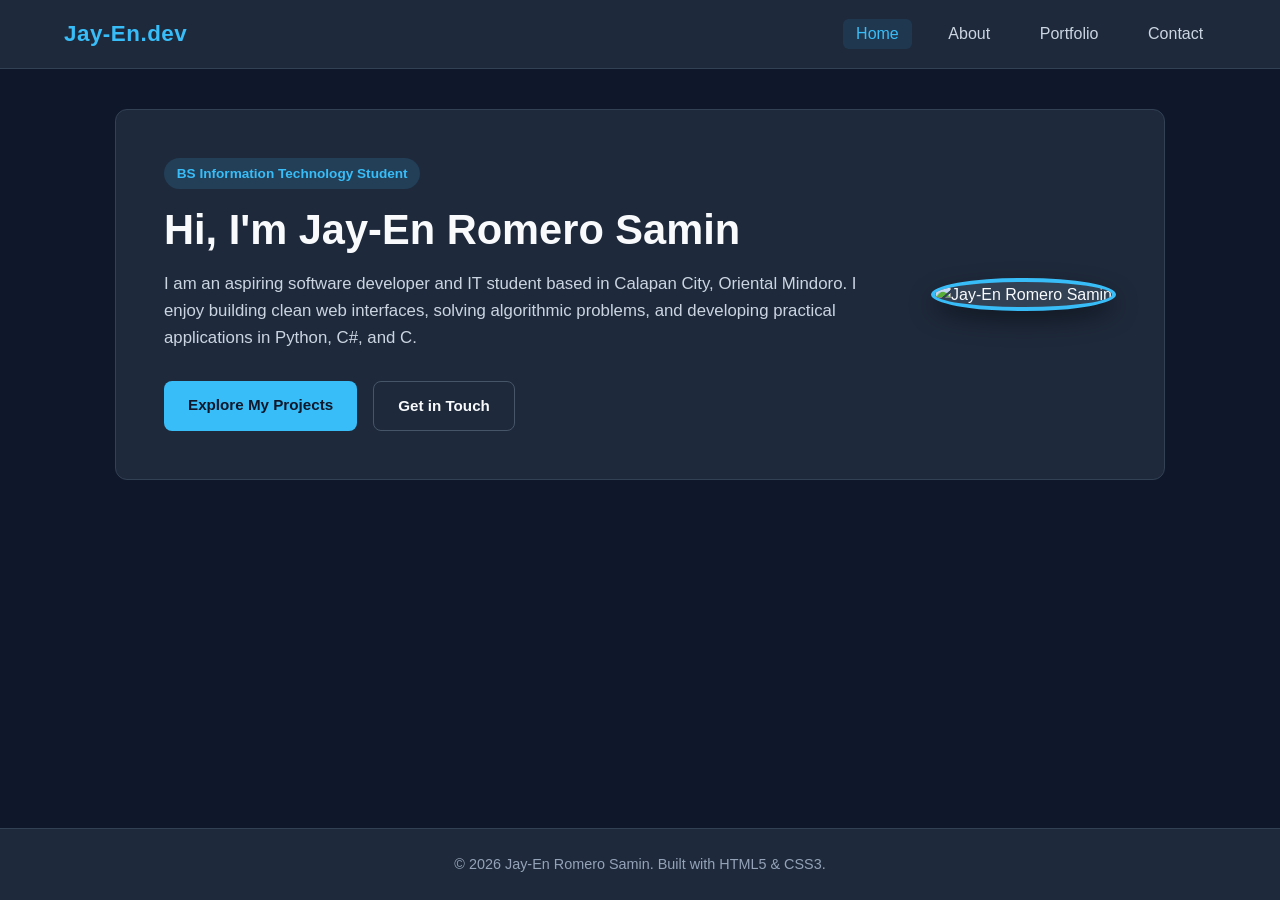
==== index.html @ a7eef19b "Add portfolio content" ====
<!DOCTYPE html>
<html lang="en">
<head>
    <meta charset="UTF-8">
    <meta name="viewport" content="width=device-width, initial-scale=1.0">
    <title>Jay-En R. Samin | Portfolio</title>
    <link rel="stylesheet" href="style.css">
</head>
<body>
    <header>
        <a href="index.html" class="logo">Jay-En.dev</a>
        <nav>
            <ul>
                <li><a href="index.html" class="active">Home</a></li>
                <li><a href="about.html">About</a></li>
                <li><a href="portfolio.html">Portfolio</a></li>
                <li><a href="contact.html">Contact</a></li>
            </ul>
        </nav>
    </header>

    <main>
        <section class="hero">
            <div class="hero-content">
                <span class="badge">BS Information Technology Student</span>
                <h1>Hi, I'm Jay-En Romero Samin</h1>
                <p>
                    I am an aspiring software developer and IT student based in Calapan City, Oriental Mindoro. 
                    I enjoy building clean web interfaces, solving algorithmic problems, and developing practical applications in Python, C#, and C.
                </p>
                <div class="hero-buttons">
                    <a href="portfolio.html" class="btn btn-primary">Explore My Projects</a>
                    <a href="contact.html" class="btn btn-outline">Get in Touch</a>
                </div>
            </div>
            <div class="hero-image">
                <!-- Place your photo named 'profile.jpg' in the same folder -->
                <img src="profile.jpg" alt="Jay-En Romero Samin">
            </div>
        </section>
    </main>

    <footer>
        <p>&copy; 2026 Jay-En Romero Samin. Built with HTML5 & CSS3.</p>
    </footer>
</body>
</html>
---- style.css ----
* {
    margin: 0;
    padding: 0;
    box-sizing: border-box;
}

body {
    font-family: -apple-system, BlinkMacSystemFont, 'Segoe UI', Roboto, Oxygen, Ubuntu, Cantarell, sans-serif;
    background-color: #0f172a;
    color: #f8fafc;
    line-height: 1.6;
    display: flex;
    flex-direction: column;
    min-height: 100vh;
}

/* Navigation Bar */
header {
    background-color: #1e293b;
    border-bottom: 1px solid #334155;
    padding: 1rem 5%;
    display: flex;
    justify-content: space-between;
    align-items: center;
    position: sticky;
    top: 0;
    z-index: 100;
}

.logo {
    font-size: 1.4rem;
    font-weight: 700;
    color: #38bdf8;
    text-decoration: none;
    letter-spacing: 0.5px;
}

nav ul {
    list-style: none;
    display: flex;
    gap: 1.5rem;
}

nav a {
    color: #cbd5e1;
    text-decoration: none;
    font-weight: 500;
    padding: 0.4rem 0.8rem;
    border-radius: 6px;
    transition: all 0.2s ease;
}

nav a:hover,
nav a.active {
    color: #38bdf8;
    background-color: rgba(56, 189, 248, 0.1);
}

/* Main Content Layout */
main {
    flex: 1;
    max-width: 1050px;
    width: 90%;
    margin: 2.5rem auto;
}

.section-title {
    font-size: 2rem;
    color: #f8fafc;
    margin-bottom: 0.5rem;
    border-left: 4px solid #38bdf8;
    padding-left: 0.75rem;
}

.section-subtitle {
    color: #94a3b8;
    margin-bottom: 2rem;
}

/* Homepage Hero */
.hero {
    display: flex;
    align-items: center;
    justify-content: space-between;
    gap: 3rem;
    background-color: #1e293b;
    padding: 3rem;
    border-radius: 12px;
    border: 1px solid #334155;
}

.hero-content {
    flex: 1;
}

.badge {
    display: inline-block;
    background-color: rgba(56, 189, 248, 0.15);
    color: #38bdf8;
    padding: 0.3rem 0.8rem;
    border-radius: 20px;
    font-size: 0.85rem;
    font-weight: 600;
    margin-bottom: 1rem;
}

.hero-content h1 {
    font-size: 2.6rem;
    line-height: 1.2;
    margin-bottom: 1rem;
}

.hero-content p {
    color: #cbd5e1;
    font-size: 1.05rem;
    margin-bottom: 1.8rem;
}

.hero-buttons {
    display: flex;
    gap: 1rem;
    flex-wrap: wrap;
}

.btn {
    display: inline-block;
    padding: 0.75rem 1.5rem;
    border-radius: 8px;
    text-decoration: none;
    font-weight: 600;
    transition: all 0.2s ease;
    cursor: pointer;
    border: none;
    font-size: 0.95rem;
}

.btn-primary {
    background-color: #38bdf8;
    color: #0f172a;
}

.btn-primary:hover {
    background-color: #7dd3fc;
}

.btn-outline {
    background-color: transparent;
    color: #f8fafc;
    border: 1px solid #475569;
}

.btn-outline:hover {
    border-color: #38bdf8;
    color: #38bdf8;
}

.hero-image img {
    width: 230px;
    height: 230px;
    border-radius: 50%;
    object-fit: cover;
    border: 4px solid #38bdf8;
    box-shadow: 0 10px 25px rgba(0, 0, 0, 0.4);
    background-color: #334155;
}

/* Cards & Grids */
.grid {
    display: grid;
    grid-template-columns: repeat(auto-fit, minmax(290px, 1fr));
    gap: 1.5rem;
}

.card {
    background-color: #1e293b;
    border: 1px solid #334155;
    border-radius: 10px;
    padding: 1.75rem;
    transition: transform 0.2s ease, border-color 0.2s ease;
}

.card:hover {
    transform: translateY(-4px);
    border-color: #38bdf8;
}

.card h3 {
    color: #38bdf8;
    margin-bottom: 0.75rem;
    font-size: 1.25rem;
}

.card p {
    color: #cbd5e1;
    font-size: 0.95rem;
}

.tag-list {
    display: flex;
    flex-wrap: wrap;
    gap: 0.5rem;
    margin-top: 1rem;
}

.tag {
    background-color: #0f172a;
    color: #94a3b8;
    padding: 0.25rem 0.65rem;
    border-radius: 4px;
    font-size: 0.8rem;
    border: 1px solid #334155;
}

/* Contact Form */
.contact-wrapper {
    display: grid;
    grid-template-columns: 1fr 1.5fr;
    gap: 2rem;
}

.form-group {
    margin-bottom: 1.2rem;
}

.form-group label {
    display: block;
    margin-bottom: 0.4rem;
    color: #cbd5e1;
    font-weight: 500;
}

.form-group input,
.form-group textarea {
    width: 100%;
    padding: 0.75rem;
    background-color: #0f172a;
    border: 1px solid #334155;
    border-radius: 6px;
    color: #f8fafc;
    font-family: inherit;
    font-size: 1rem;
}

.form-group input:focus,
.form-group textarea:focus {
    outline: none;
    border-color: #38bdf8;
}

/* Footer */
footer {
    background-color: #1e293b;
    border-top: 1px solid #334155;
    text-align: center;
    padding: 1.5rem;
    color: #94a3b8;
    font-size: 0.9rem;
    margin-top: auto;
}

/* Responsive Design */
@media (max-width: 768px) {
    header {
        flex-direction: column;
        gap: 1rem;
    }

    .hero {
        flex-direction: column-reverse;
        text-align: center;
        padding: 2rem 1.5rem;
    }

    .hero-buttons {
        justify-content: center;
    }

    .contact-wrapper {
        grid-template-columns: 1fr;
    }
}
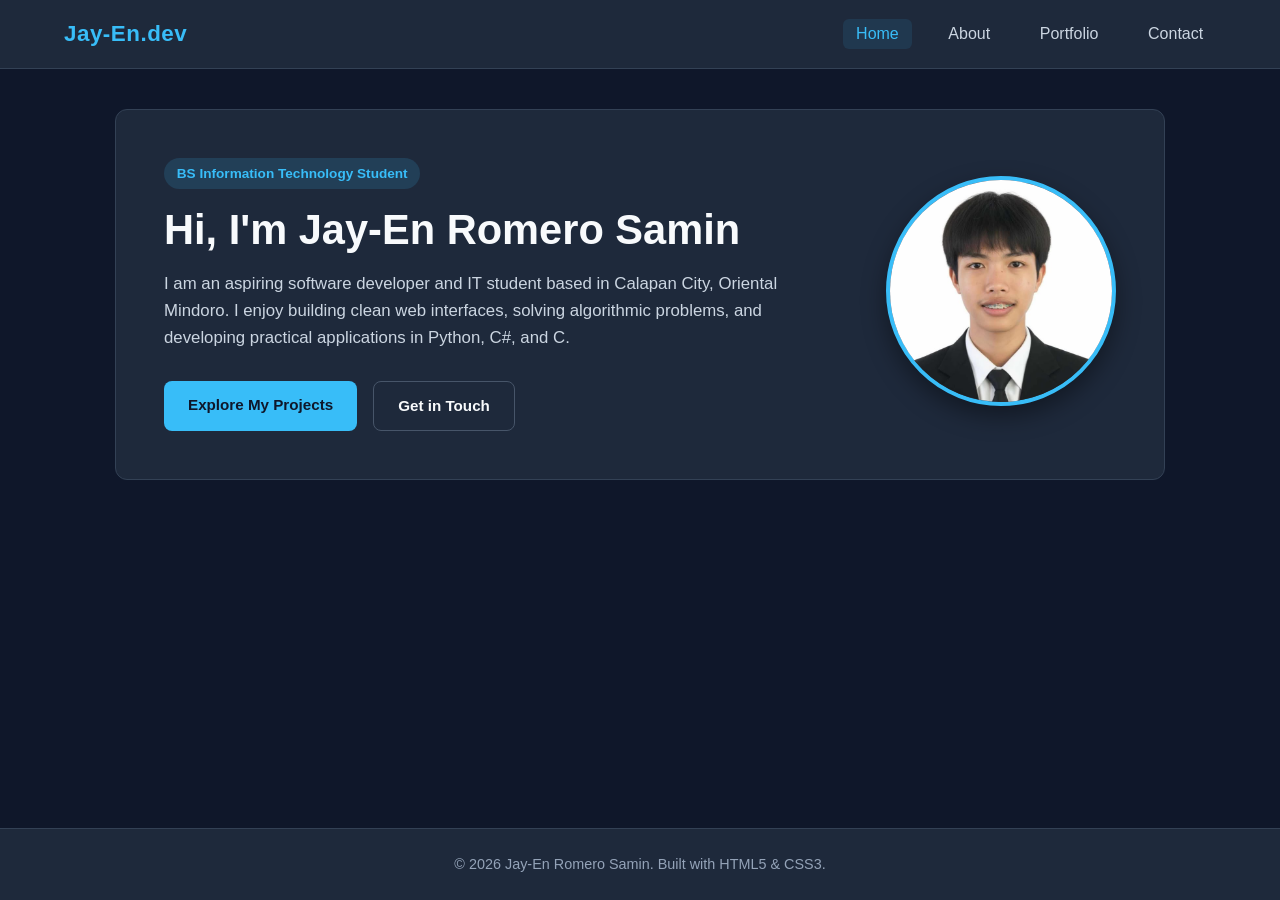
==== commit b40aec93: "Add profile photo" ====
(no text change in the page or its own stylesheets)
